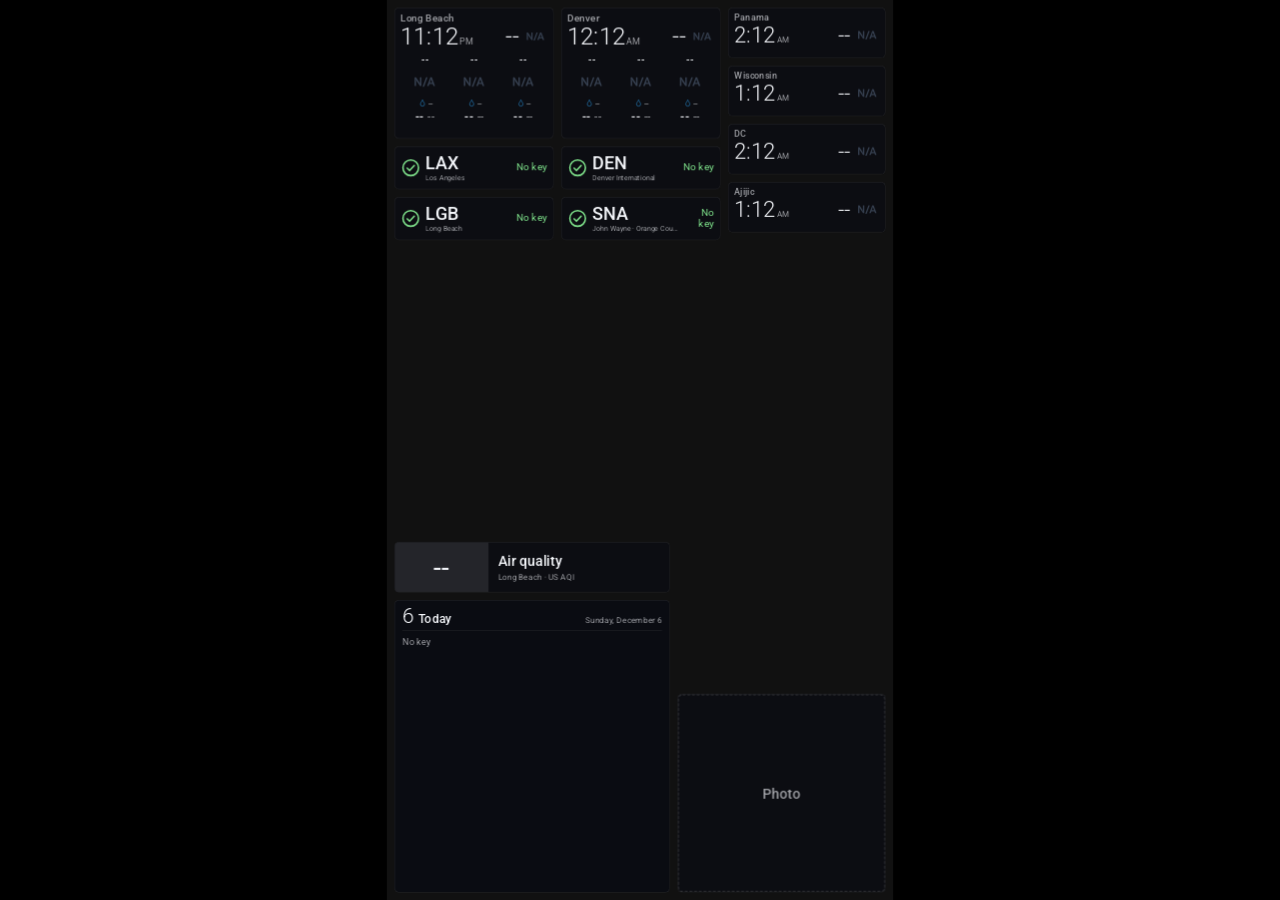
==== dashboard/index.html @ 673fd47d "dashboard: deploy JMR-92-calendar@f60d515" ====
<!doctype html>
<html lang="en">
<head>
  <meta charset="utf-8">
  <meta name="viewport" content="width=device-width, initial-scale=1">
  <title>Home Dashboard</title>
  <link rel="preconnect" href="https://fonts.googleapis.com">
  <link rel="preconnect" href="https://fonts.gstatic.com" crossorigin>
  <link rel="stylesheet" href="https://fonts.googleapis.com/css2?family=Roboto:wght@300;400;500;700&display=swap">
  <link rel="stylesheet" href="css/dashboard.css">
</head>
<body>
  <!-- Fixed 1080x1920 canvas; stage.js scales it to fit whatever window it's in. -->
  <div id="stage">
    <iframe id="windy" title="Windy weather map" loading="eager"></iframe>

    <section class="card city-lg" id="city-longbeach" style="--x:16px; --y:16px">
      <div class="placeholder">Long Beach<br><small>time · weather · 3-day</small></div>
    </section>
    <section class="card city-lg" id="city-denver" style="--x:372px; --y:16px">
      <div class="placeholder">Denver<br><small>time · weather · 3-day</small></div>
    </section>

    <section class="card airport" id="airport-lax" style="--x:16px;  --y:312px"><div class="placeholder">LAX</div></section>
    <section class="card airport" id="airport-den" style="--x:372px; --y:312px"><div class="placeholder">DEN</div></section>
    <section class="card airport" id="airport-lgb" style="--x:16px;  --y:420px"><div class="placeholder">LGB</div></section>
    <section class="card airport" id="airport-sna" style="--x:372px; --y:420px"><div class="placeholder">SNA</div></section>

    <section class="card city-sm" id="city-panama"    style="--x:728px; --y:16px"><div class="placeholder">Panama</div></section>
    <section class="card city-sm" id="city-wisconsin" style="--x:728px; --y:140px"><div class="placeholder">Wisconsin</div></section>
    <section class="card city-sm" id="city-dc"        style="--x:728px; --y:264px"><div class="placeholder">DC</div></section>
    <section class="card city-sm" id="city-ajijic"    style="--x:728px; --y:388px"><div class="placeholder">Ajijic</div></section>

    <section class="card aqi" id="aqi" style="--x:16px; --y:1156px">
      <div class="placeholder">Air quality</div>
    </section>
    <section class="card calendar" id="calendar" style="--x:16px; --y:1280px">
      <div class="placeholder">Calendar — today</div>
    </section>
    <section class="card photo" id="photo" style="--x:620px; --y:1480px">
      <div class="placeholder">Photo</div>
    </section>
  </div>

  <script src="js/config.js"></script>
  <script src="js/stage.js"></script>
  <script src="js/weather.js"></script>
  <script src="js/backend.js"></script>
  <script src="js/airports.js"></script>
  <script src="js/calendar.js"></script>
  <script src="js/reload.js"></script>
</body>
</html>
---- dashboard/css/dashboard.css ----
:root {
  --stage-w: 1080px;
  --stage-h: 1920px;
  --gap: 16px;

  --card-bg: rgba(10, 12, 20, 0.62);
  --card-border: rgba(255, 255, 255, 0.10);
  --card-radius: 10px;
  --text: #f4f6fa;
  --text-dim: rgba(244, 246, 250, 0.62);
}

* { box-sizing: border-box; }

html, body {
  margin: 0;
  height: 100%;
  overflow: hidden;
  background: #000;
  color: var(--text);
  font-family: Roboto, "Segoe UI", system-ui, sans-serif;
  cursor: none; /* kiosk: no mouse pointer on the TV */
}

/* The design canvas. Always 1080x1920; stage.js sets --scale and centres it. */
#stage {
  position: absolute;
  left: 50%;
  top: 50%;
  width: var(--stage-w);
  height: var(--stage-h);
  transform: translate(-50%, -50%) scale(var(--scale, 1));
  overflow: hidden;
  background: #111;
}

#windy {
  position: absolute;
  inset: 0;
  width: 100%;
  height: 100%;
  border: 0;
}

/* Cards float over the map. Position comes from --x/--y on each element. */
.card {
  position: absolute;
  left: var(--x);
  top: var(--y);
  background: var(--card-bg);
  border: 1px solid var(--card-border);
  border-radius: var(--card-radius);
  backdrop-filter: blur(3px);
  overflow: hidden;
}

.city-lg     { width: 340px; height: 280px; }
.airport     { width: 340px; height: 92px; }
.city-sm     { width: 336px; height: 108px; }
.aqi         { width: 588px; height: 108px; }
.calendar    { width: 588px; height: 624px; }
.photo       { width: 444px; height: 424px; }

.stale { opacity: 0.45; }

.icon { display: block; }

/* --- City cards ---------------------------------------------------------- */
.city { padding: 8px 12px; }
.city .name { font-size: 22px; font-weight: 500; color: var(--text-dim); }
.city .now { display: flex; align-items: center; gap: 6px; }
.city .clock { font-weight: 300; white-space: nowrap; }
.city .ampm { font-weight: 400; margin-left: 3px; color: var(--text-dim); }
.city .temp { font-weight: 300; margin-left: auto; }

.city-lg .clock { font-size: 51px; line-height: 1.1; }
.city-lg .ampm  { font-size: 20px; }
.city-lg .temp  { font-size: 51px; line-height: 1.1; }
.city-lg .wx    { width: 68px; height: 68px; margin: -6px -8px -6px -6px; }

.forecast { display: flex; justify-content: space-between; margin-top: 10px; }
.day { flex: 1; display: flex; flex-direction: column; align-items: center; }
.dname { font-size: 22px; font-weight: 500; }
.dicon { width: 80px; height: 80px; margin: -6px 0; }
.pop  { display: flex; align-items: center; font-size: 19px; color: var(--text-dim); }
.mini { width: 28px; height: 28px; margin: -4px -2px; }
.hilo { font-size: 26px; margin-top: 2px; }
.hilo .hi { font-weight: 500; margin-right: 8px; }
.hilo .lo { color: var(--text-dim); }

.city-sm .name  { font-size: 20px; }
.city-sm .clock { font-size: 46px; line-height: 1.1; }
.city-sm .ampm  { font-size: 18px; }
.city-sm .temp  { font-size: 46px; line-height: 1.1; }
.city-sm .wx    { width: 72px; height: 72px; margin: -10px -10px -10px -6px; }

/* --- Airports ----------------------------------------------------------- */
.airport-card { display: flex; align-items: center; gap: 12px; padding: 0 14px; --ap-color: #7ee08a; }
.airport-card[data-status="delay"]  { --ap-color: #ffd54f; }
.airport-card[data-status="gdp"]    { --ap-color: #ffa726; }
.airport-card[data-status="stop"],
.airport-card[data-status="closed"] { --ap-color: #ff5252; }
.ap-glyph svg {
  width: 40px; height: 40px; display: block;
  fill: none; stroke: var(--ap-color); stroke-width: 2; stroke-linecap: round; stroke-linejoin: round;
}
.ap-id { min-width: 0; }
.ap-code { font-size: 38px; font-weight: 500; line-height: 1; }
.ap-name { font-size: 15px; color: var(--text-dim); white-space: nowrap; overflow: hidden; text-overflow: ellipsis; margin-top: 4px; }
.ap-status { margin-left: auto; text-align: right; min-width: 0; max-width: 170px; }
.ap-headline { font-size: 21px; color: var(--ap-color); line-height: 1.15; }
.airport-card[data-status="ok"] .ap-headline { color: var(--text-dim); white-space: nowrap; }
.ap-detail {
  font-size: 15px; color: var(--text-dim); line-height: 1.2; margin-top: 2px;
  display: -webkit-box; -webkit-line-clamp: 2; -webkit-box-orient: vertical; overflow: hidden;
}

/* --- Calendar ------------------------------------------------------------ */
.cal { padding: 12px 16px; background: rgba(10, 12, 20, 0.78); }
.cal-head { display: flex; align-items: baseline; gap: 10px; padding-bottom: 8px; border-bottom: 1px solid var(--card-border); }
.cal-date { font-size: 44px; font-weight: 300; line-height: 1; }
.cal-day { font-size: 26px; font-weight: 500; }
.cal-weekday { font-size: 18px; color: var(--text-dim); margin-left: auto; }
.cal-list { margin-top: 6px; }
.cal-row {
  display: grid; grid-template-columns: 104px 32px 1fr; align-items: center; column-gap: 8px;
  padding: 5px 8px 5px 12px; margin-top: 4px;
  border-left: 5px solid var(--c); border-radius: 3px;
}
.cal-row.ongoing { background: rgba(255, 255, 255, 0.09); }
.cal-time { display: flex; flex-direction: column; line-height: 1.15; }
.cal-time b { font-size: 19px; font-weight: 500; }
.cal-time span { font-size: 15px; color: var(--text-dim); }
.cal-icon svg { width: 26px; height: 26px; display: block; fill: var(--text); opacity: 0.85; }
.cal-title {
  font-size: 21px; font-weight: 500; line-height: 1.2;
  display: -webkit-box; -webkit-line-clamp: 2; -webkit-box-orient: vertical; overflow: hidden;
}
.cal-sep { margin: 12px 0 2px; font-size: 17px; font-weight: 500; color: var(--text-dim); text-transform: uppercase; letter-spacing: 0.04em; }
.cal-empty { margin-top: 12px; font-size: 20px; color: var(--text-dim); }

/* --- Air quality --------------------------------------------------------- */
.aqi { display: flex; align-items: stretch; }
.aqi-value {
  width: 200px;
  display: flex; align-items: center; justify-content: center;
  font-size: 60px; font-weight: 400;
  background: rgba(255, 255, 255, 0.1);
}
.aqi-text { padding: 14px 20px; display: flex; flex-direction: column; justify-content: center; }
.aqi-cat { font-size: 30px; font-weight: 500; }
.aqi-sub { font-size: 18px; color: var(--text-dim); margin-top: 4px; }

/* Scaffold only — replaced by real widgets in later tickets. */
.placeholder {
  display: flex;
  flex-direction: column;
  align-items: center;
  justify-content: center;
  height: 100%;
  text-align: center;
  font-size: 30px;
  font-weight: 500;
  color: var(--text-dim);
  border: 2px dashed rgba(255, 255, 255, 0.18);
  border-radius: var(--card-radius);
}
.placeholder small { font-size: 20px; font-weight: 400; }
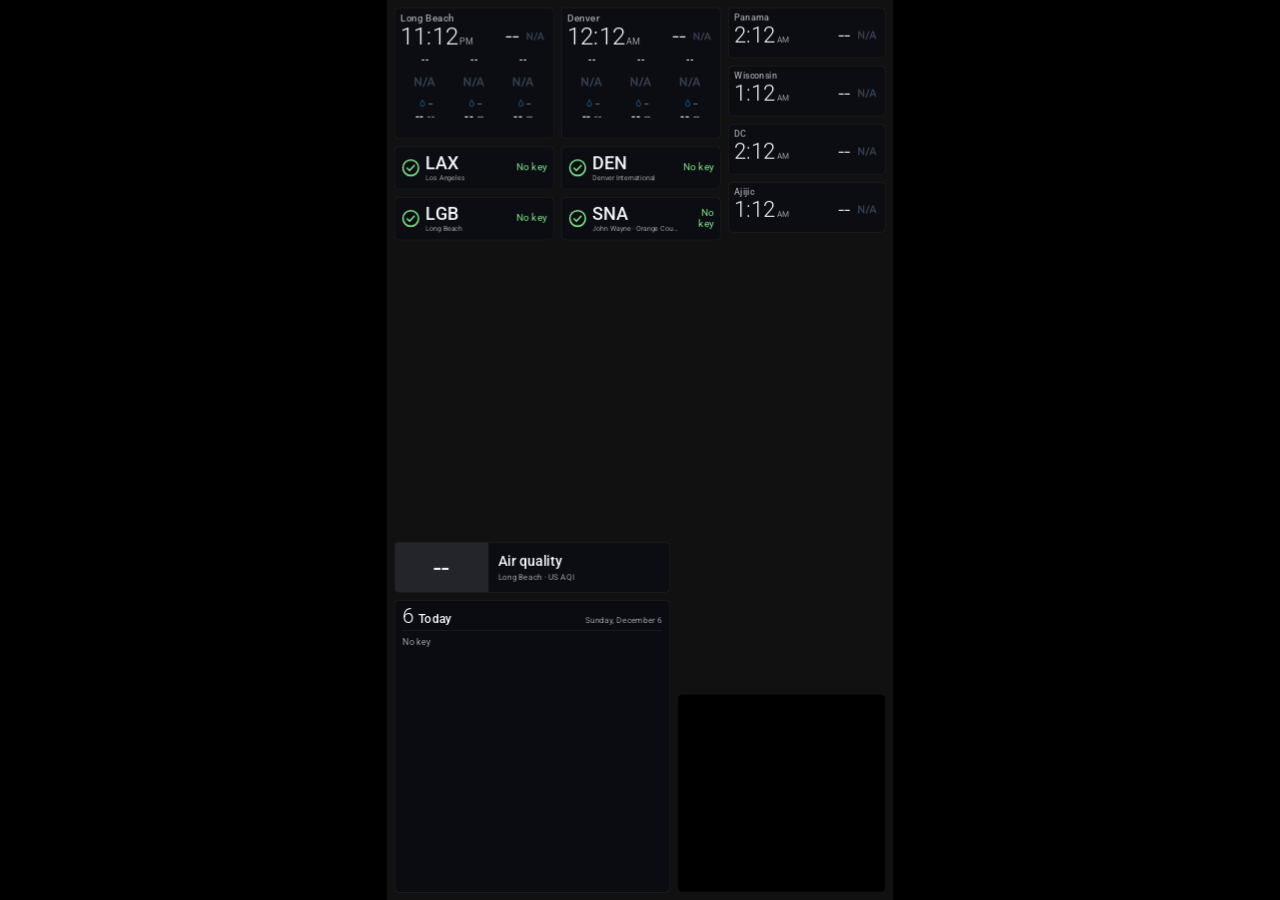
==== commit 17678de0: "dashboard: deploy JMR-93-photos@1dd05a3" ====
--- a/dashboard/index.html
+++ b/dashboard/index.html
@@ -48,6 +48,7 @@
   <script src="js/backend.js"></script>
   <script src="js/airports.js"></script>
   <script src="js/calendar.js"></script>
+  <script src="js/photos.js"></script>
   <script src="js/reload.js"></script>
 </body>
 </html>
--- a/dashboard/css/dashboard.css
+++ b/dashboard/css/dashboard.css
@@ -100,6 +100,7 @@
 .airport-card[data-status="gdp"]    { --ap-color: #ffa726; }
 .airport-card[data-status="stop"],
 .airport-card[data-status="closed"] { --ap-color: #ff5252; }
+.airport-card[data-status="unknown"] { --ap-color: #9e9e9e; }
 .ap-glyph svg {
   width: 40px; height: 40px; display: block;
   fill: none; stroke: var(--ap-color); stroke-width: 2; stroke-linecap: round; stroke-linejoin: round;
@@ -139,6 +140,21 @@
 .cal-sep { margin: 12px 0 2px; font-size: 17px; font-weight: 500; color: var(--text-dim); text-transform: uppercase; letter-spacing: 0.04em; }
 .cal-empty { margin-top: 12px; font-size: 20px; color: var(--text-dim); }
 
+/* --- Photo --------------------------------------------------------------- */
+.photo-card { background: #000; }
+.photo-layer { position: absolute; inset: 0; opacity: 0; transition: opacity 1.5s ease; }
+.photo-layer.shown { opacity: 1; }
+.photo-blur {
+  position: absolute; inset: -20px; width: calc(100% + 40px); height: calc(100% + 40px);
+  object-fit: cover; filter: blur(18px) brightness(0.55);
+}
+.photo-main { position: absolute; inset: 0; width: 100%; height: 100%; object-fit: contain; }
+.photo-caption {
+  position: absolute; right: 10px; bottom: 8px; max-width: calc(100% - 20px);
+  white-space: nowrap; overflow: hidden; text-overflow: ellipsis;
+  font-size: 16px; color: rgba(255, 255, 255, 0.85); text-shadow: 0 1px 3px rgba(0, 0, 0, 0.9);
+}
+
 /* --- Air quality --------------------------------------------------------- */
 .aqi { display: flex; align-items: stretch; }
 .aqi-value {
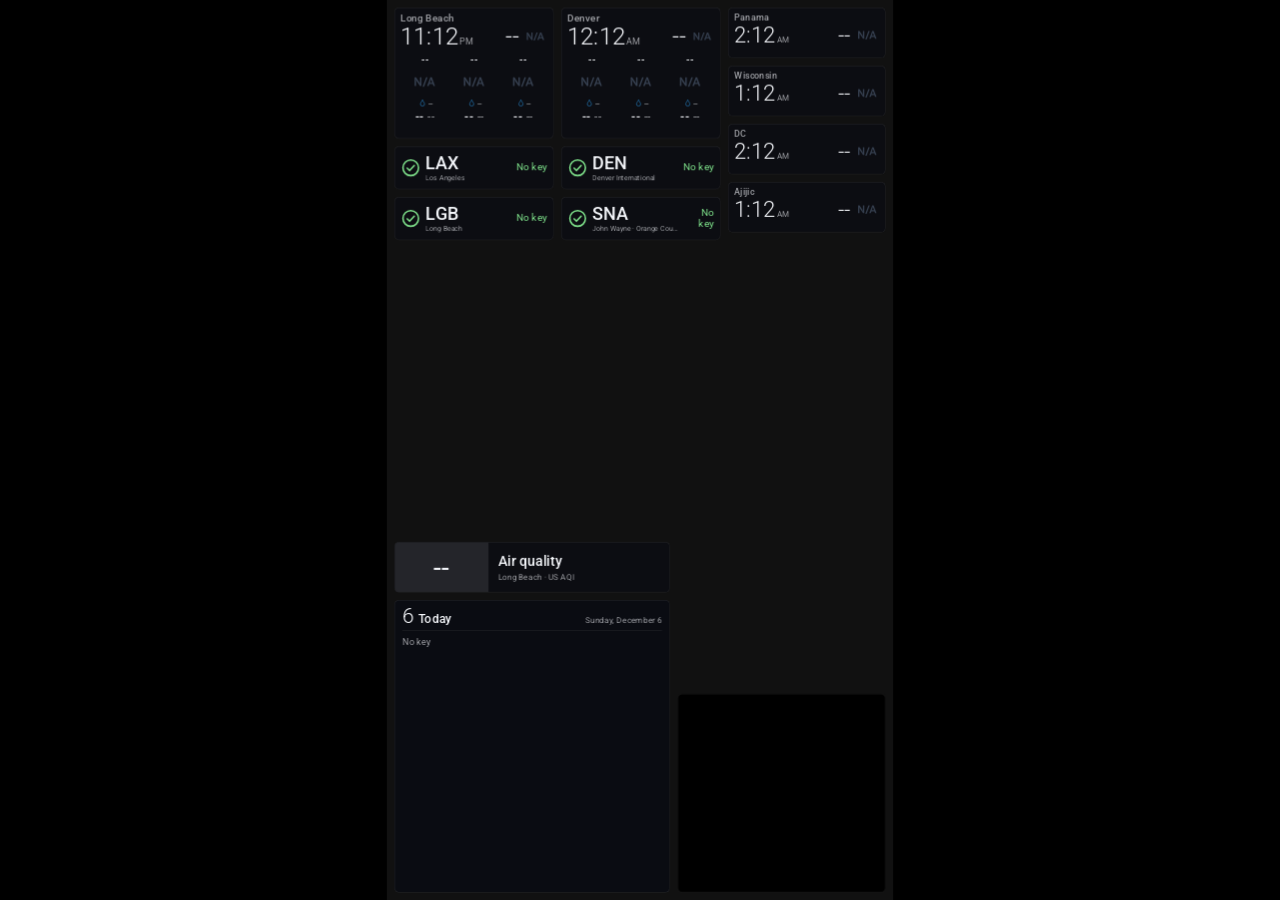
==== commit 4f6d44ee: "dashboard: deploy JMR-93-photos@1768054" ====
--- a/dashboard/index.html
+++ b/dashboard/index.html
@@ -7,7 +7,7 @@
   <link rel="preconnect" href="https://fonts.googleapis.com">
   <link rel="preconnect" href="https://fonts.gstatic.com" crossorigin>
   <link rel="stylesheet" href="https://fonts.googleapis.com/css2?family=Roboto:wght@300;400;500;700&display=swap">
-  <link rel="stylesheet" href="css/dashboard.css">
+  <link rel="stylesheet" href="css/dashboard.css?v=1768054-20260924204206">
 </head>
 <body>
   <!-- Fixed 1080x1920 canvas; stage.js scales it to fit whatever window it's in. -->
@@ -42,13 +42,13 @@
     </section>
   </div>
 
-  <script src="js/config.js"></script>
-  <script src="js/stage.js"></script>
-  <script src="js/weather.js"></script>
-  <script src="js/backend.js"></script>
-  <script src="js/airports.js"></script>
-  <script src="js/calendar.js"></script>
-  <script src="js/photos.js"></script>
-  <script src="js/reload.js"></script>
+  <script src="js/config.js?v=1768054-20260924204206"></script>
+  <script src="js/stage.js?v=1768054-20260924204206"></script>
+  <script src="js/weather.js?v=1768054-20260924204206"></script>
+  <script src="js/backend.js?v=1768054-20260924204206"></script>
+  <script src="js/airports.js?v=1768054-20260924204206"></script>
+  <script src="js/calendar.js?v=1768054-20260924204206"></script>
+  <script src="js/photos.js?v=1768054-20260924204206"></script>
+  <script src="js/reload.js?v=1768054-20260924204206"></script>
 </body>
 </html>
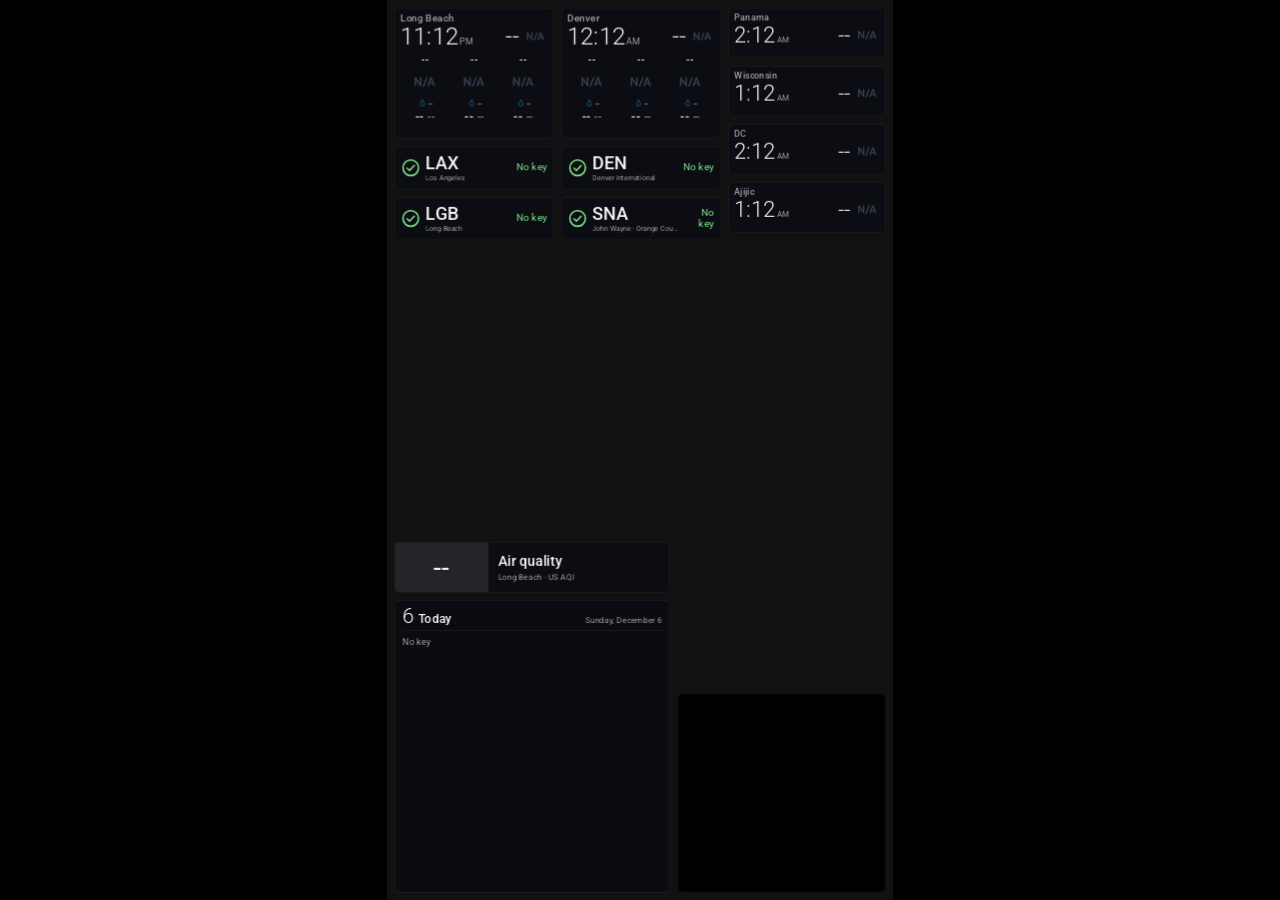
==== commit 219cb2b3: "dashboard: deploy JMR-93-photos@1768054" ====
--- a/dashboard/index.html
+++ b/dashboard/index.html
@@ -7,7 +7,7 @@
   <link rel="preconnect" href="https://fonts.googleapis.com">
   <link rel="preconnect" href="https://fonts.gstatic.com" crossorigin>
   <link rel="stylesheet" href="https://fonts.googleapis.com/css2?family=Roboto:wght@300;400;500;700&display=swap">
-  <link rel="stylesheet" href="css/dashboard.css?v=1768054-20260924204206">
+  <link rel="stylesheet" href="css/dashboard.css?v=1768054-20260924204315">
 </head>
 <body>
   <!-- Fixed 1080x1920 canvas; stage.js scales it to fit whatever window it's in. -->
@@ -42,13 +42,13 @@
     </section>
   </div>
 
-  <script src="js/config.js?v=1768054-20260924204206"></script>
-  <script src="js/stage.js?v=1768054-20260924204206"></script>
-  <script src="js/weather.js?v=1768054-20260924204206"></script>
-  <script src="js/backend.js?v=1768054-20260924204206"></script>
-  <script src="js/airports.js?v=1768054-20260924204206"></script>
-  <script src="js/calendar.js?v=1768054-20260924204206"></script>
-  <script src="js/photos.js?v=1768054-20260924204206"></script>
-  <script src="js/reload.js?v=1768054-20260924204206"></script>
+  <script src="js/config.js?v=1768054-20260924204315"></script>
+  <script src="js/stage.js?v=1768054-20260924204315"></script>
+  <script src="js/weather.js?v=1768054-20260924204315"></script>
+  <script src="js/backend.js?v=1768054-20260924204315"></script>
+  <script src="js/airports.js?v=1768054-20260924204315"></script>
+  <script src="js/calendar.js?v=1768054-20260924204315"></script>
+  <script src="js/photos.js?v=1768054-20260924204315"></script>
+  <script src="js/reload.js?v=1768054-20260924204315"></script>
 </body>
 </html>
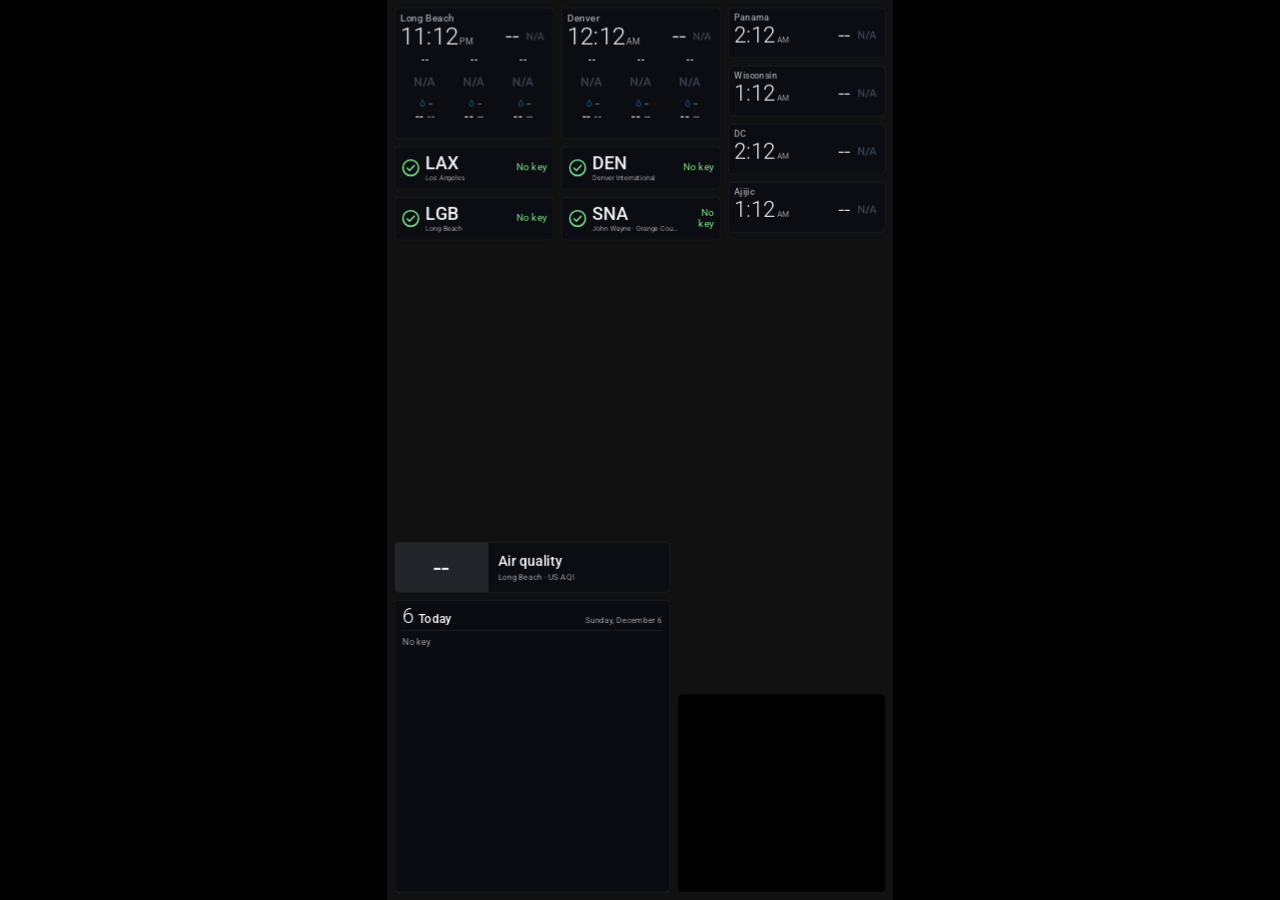
==== commit 27c18f21: "dashboard: deploy main@2f4486a" ====
--- a/dashboard/index.html
+++ b/dashboard/index.html
@@ -7,7 +7,7 @@
   <link rel="preconnect" href="https://fonts.googleapis.com">
   <link rel="preconnect" href="https://fonts.gstatic.com" crossorigin>
   <link rel="stylesheet" href="https://fonts.googleapis.com/css2?family=Roboto:wght@300;400;500;700&display=swap">
-  <link rel="stylesheet" href="css/dashboard.css?v=1768054-20260924204315">
+  <link rel="stylesheet" href="css/dashboard.css?v=2f4486a-20260924204518">
 </head>
 <body>
   <!-- Fixed 1080x1920 canvas; stage.js scales it to fit whatever window it's in. -->
@@ -42,13 +42,13 @@
     </section>
   </div>
 
-  <script src="js/config.js?v=1768054-20260924204315"></script>
-  <script src="js/stage.js?v=1768054-20260924204315"></script>
-  <script src="js/weather.js?v=1768054-20260924204315"></script>
-  <script src="js/backend.js?v=1768054-20260924204315"></script>
-  <script src="js/airports.js?v=1768054-20260924204315"></script>
-  <script src="js/calendar.js?v=1768054-20260924204315"></script>
-  <script src="js/photos.js?v=1768054-20260924204315"></script>
-  <script src="js/reload.js?v=1768054-20260924204315"></script>
+  <script src="js/config.js?v=2f4486a-20260924204518"></script>
+  <script src="js/stage.js?v=2f4486a-20260924204518"></script>
+  <script src="js/weather.js?v=2f4486a-20260924204518"></script>
+  <script src="js/backend.js?v=2f4486a-20260924204518"></script>
+  <script src="js/airports.js?v=2f4486a-20260924204518"></script>
+  <script src="js/calendar.js?v=2f4486a-20260924204518"></script>
+  <script src="js/photos.js?v=2f4486a-20260924204518"></script>
+  <script src="js/reload.js?v=2f4486a-20260924204518"></script>
 </body>
 </html>
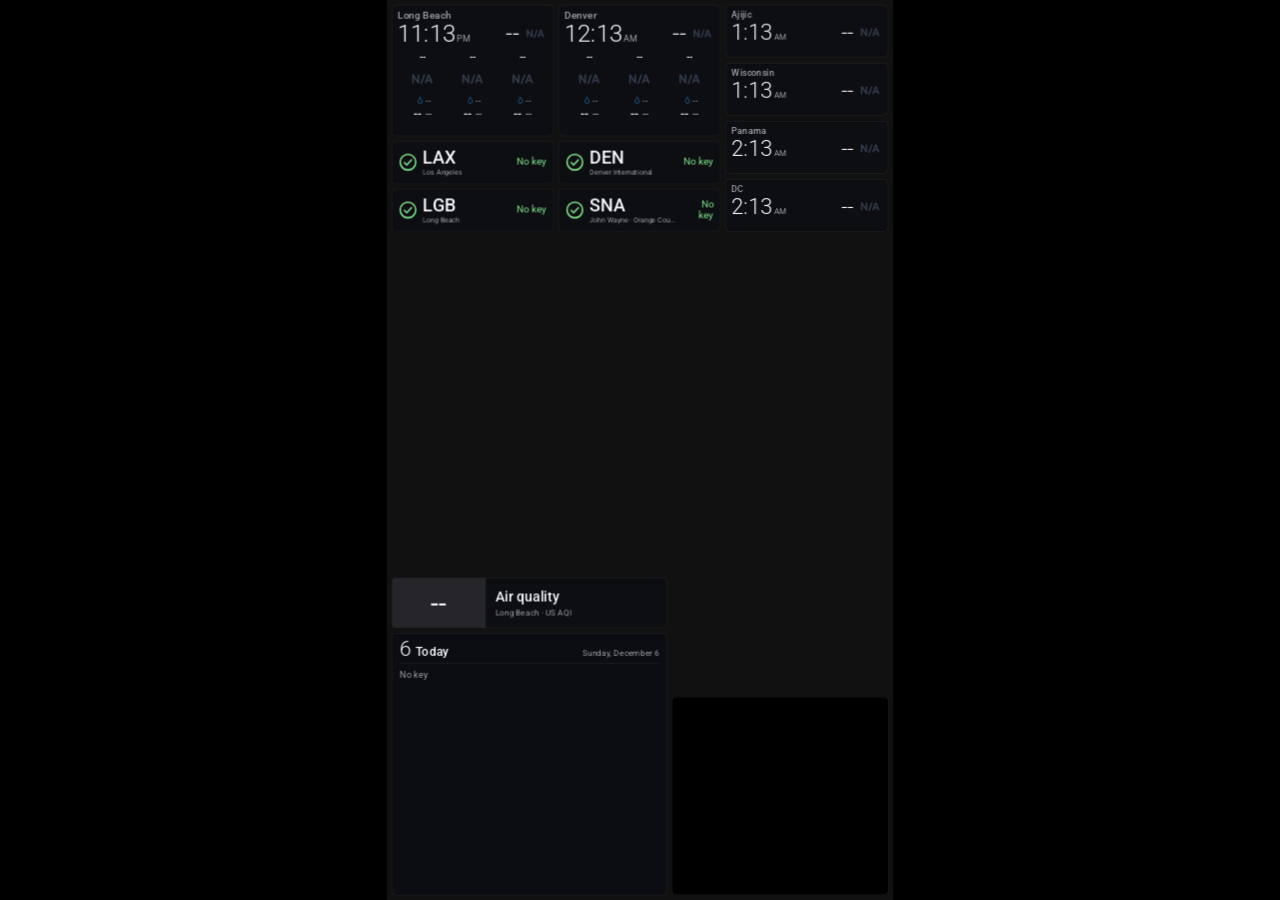
==== commit 0e4c3eca: "dashboard: deploy JMR-95-alerts-layout@fb20df4" ====
--- a/dashboard/index.html
+++ b/dashboard/index.html
@@ -7,48 +7,45 @@
   <link rel="preconnect" href="https://fonts.googleapis.com">
   <link rel="preconnect" href="https://fonts.gstatic.com" crossorigin>
   <link rel="stylesheet" href="https://fonts.googleapis.com/css2?family=Roboto:wght@300;400;500;700&display=swap">
-  <link rel="stylesheet" href="css/dashboard.css?v=2f4486a-20260924204518">
+  <link rel="stylesheet" href="css/dashboard.css?v=fb20df4-20260924220357">
 </head>
 <body>
   <!-- Fixed 1080x1920 canvas; stage.js scales it to fit whatever window it's in. -->
   <div id="stage">
     <iframe id="windy" title="Windy weather map" loading="eager"></iframe>
 
-    <section class="card city-lg" id="city-longbeach" style="--x:16px; --y:16px">
-      <div class="placeholder">Long Beach<br><small>time · weather · 3-day</small></div>
-    </section>
-    <section class="card city-lg" id="city-denver" style="--x:372px; --y:16px">
-      <div class="placeholder">Denver<br><small>time · weather · 3-day</small></div>
-    </section>
+    <!-- Layout: 10px margins and gaps. Columns x=10/366 (346 wide) and x=722 (348 wide).
+         Small cities fill 10..494 to line up with the airports' bottom edge; weather.js
+         orders them by local time. Alert cards stay invisible until there's an alert. -->
+    <section class="card city-lg" id="city-longbeach" style="--x:10px;  --y:10px"></section>
+    <section class="card city-lg" id="city-denver"    style="--x:366px; --y:10px"></section>
 
-    <section class="card airport" id="airport-lax" style="--x:16px;  --y:312px"><div class="placeholder">LAX</div></section>
-    <section class="card airport" id="airport-den" style="--x:372px; --y:312px"><div class="placeholder">DEN</div></section>
-    <section class="card airport" id="airport-lgb" style="--x:16px;  --y:420px"><div class="placeholder">LGB</div></section>
-    <section class="card airport" id="airport-sna" style="--x:372px; --y:420px"><div class="placeholder">SNA</div></section>
+    <section class="card airport" id="airport-lax" style="--x:10px;  --y:300px"></section>
+    <section class="card airport" id="airport-den" style="--x:366px; --y:300px"></section>
+    <section class="card airport" id="airport-lgb" style="--x:10px;  --y:402px"></section>
+    <section class="card airport" id="airport-sna" style="--x:366px; --y:402px"></section>
 
-    <section class="card city-sm" id="city-panama"    style="--x:728px; --y:16px"><div class="placeholder">Panama</div></section>
-    <section class="card city-sm" id="city-wisconsin" style="--x:728px; --y:140px"><div class="placeholder">Wisconsin</div></section>
-    <section class="card city-sm" id="city-dc"        style="--x:728px; --y:264px"><div class="placeholder">DC</div></section>
-    <section class="card city-sm" id="city-ajijic"    style="--x:728px; --y:388px"><div class="placeholder">Ajijic</div></section>
+    <section class="card alert" id="alert-longbeach" style="--x:10px;  --y:504px"></section>
+    <section class="card alert" id="alert-denver"    style="--x:366px; --y:504px"></section>
 
-    <section class="card aqi" id="aqi" style="--x:16px; --y:1156px">
-      <div class="placeholder">Air quality</div>
-    </section>
-    <section class="card calendar" id="calendar" style="--x:16px; --y:1280px">
-      <div class="placeholder">Calendar — today</div>
-    </section>
-    <section class="card photo" id="photo" style="--x:620px; --y:1480px">
-      <div class="placeholder">Photo</div>
-    </section>
+    <section class="card city-sm" id="city-panama"    style="--x:722px; --y:10px"></section>
+    <section class="card city-sm" id="city-wisconsin" style="--x:722px; --y:134px"></section>
+    <section class="card city-sm" id="city-dc"        style="--x:722px; --y:258px"></section>
+    <section class="card city-sm" id="city-ajijic"    style="--x:722px; --y:382px"></section>
+
+    <section class="card aqi"      id="aqi"      style="--x:10px;  --y:1232px"></section>
+    <section class="card calendar" id="calendar" style="--x:10px;  --y:1350px"></section>
+    <section class="card photo"    id="photo"    style="--x:608px; --y:1486px"></section>
   </div>
 
-  <script src="js/config.js?v=2f4486a-20260924204518"></script>
-  <script src="js/stage.js?v=2f4486a-20260924204518"></script>
-  <script src="js/weather.js?v=2f4486a-20260924204518"></script>
-  <script src="js/backend.js?v=2f4486a-20260924204518"></script>
-  <script src="js/airports.js?v=2f4486a-20260924204518"></script>
-  <script src="js/calendar.js?v=2f4486a-20260924204518"></script>
-  <script src="js/photos.js?v=2f4486a-20260924204518"></script>
-  <script src="js/reload.js?v=2f4486a-20260924204518"></script>
+  <script src="js/config.js?v=fb20df4-20260924220357"></script>
+  <script src="js/stage.js?v=fb20df4-20260924220357"></script>
+  <script src="js/weather.js?v=fb20df4-20260924220357"></script>
+  <script src="js/backend.js?v=fb20df4-20260924220357"></script>
+  <script src="js/airports.js?v=fb20df4-20260924220357"></script>
+  <script src="js/alerts.js?v=fb20df4-20260924220357"></script>
+  <script src="js/calendar.js?v=fb20df4-20260924220357"></script>
+  <script src="js/photos.js?v=fb20df4-20260924220357"></script>
+  <script src="js/reload.js?v=fb20df4-20260924220357"></script>
 </body>
 </html>
--- a/dashboard/css/dashboard.css
+++ b/dashboard/css/dashboard.css
@@ -3,7 +3,7 @@
   --stage-h: 1920px;
   --gap: 16px;
 
-  --card-bg: rgba(10, 12, 20, 0.62);
+  --card-bg: rgba(10, 12, 20, 0.45);
   --card-border: rgba(255, 255, 255, 0.10);
   --card-radius: 10px;
   --text: #f4f6fa;
@@ -54,12 +54,13 @@
   overflow: hidden;
 }
 
-.city-lg     { width: 340px; height: 280px; }
-.airport     { width: 340px; height: 92px; }
-.city-sm     { width: 336px; height: 108px; }
+.city-lg     { width: 346px; height: 280px; }
+.airport     { width: 346px; height: 92px; }
+.alert       { width: 346px; height: 110px; }
+.city-sm     { width: 348px; height: 112px; }
 .aqi         { width: 588px; height: 108px; }
-.calendar    { width: 588px; height: 624px; }
-.photo       { width: 444px; height: 424px; }
+.calendar    { width: 588px; height: 560px; }
+.photo       { width: 462px; height: 424px; }
 
 .stale { opacity: 0.45; }
 
@@ -116,8 +117,18 @@
   display: -webkit-box; -webkit-line-clamp: 2; -webkit-box-orient: vertical; overflow: hidden;
 }
 
+/* --- Weather alerts (invisible until there's an alert) ------------------- */
+.alert-card { opacity: 0; transition: opacity 0.6s; padding: 10px 14px 10px 18px; border-left: 6px solid var(--al-color, #9e9e9e); }
+.alert-card.active { opacity: 1; }
+.al-where { font-size: 17px; color: var(--text-dim); }
+.al-event {
+  font-size: 28px; font-weight: 500; line-height: 1.15; color: var(--al-color);
+  white-space: nowrap; overflow: hidden; text-overflow: ellipsis;
+}
+.al-when { font-size: 18px; color: var(--text); margin-top: 2px; }
+
 /* --- Calendar ------------------------------------------------------------ */
-.cal { padding: 12px 16px; background: rgba(10, 12, 20, 0.78); }
+.cal { padding: 12px 16px; background: rgba(10, 12, 20, 0.6); }
 .cal-head { display: flex; align-items: baseline; gap: 10px; padding-bottom: 8px; border-bottom: 1px solid var(--card-border); }
 .cal-date { font-size: 44px; font-weight: 300; line-height: 1; }
 .cal-day { font-size: 26px; font-weight: 500; }
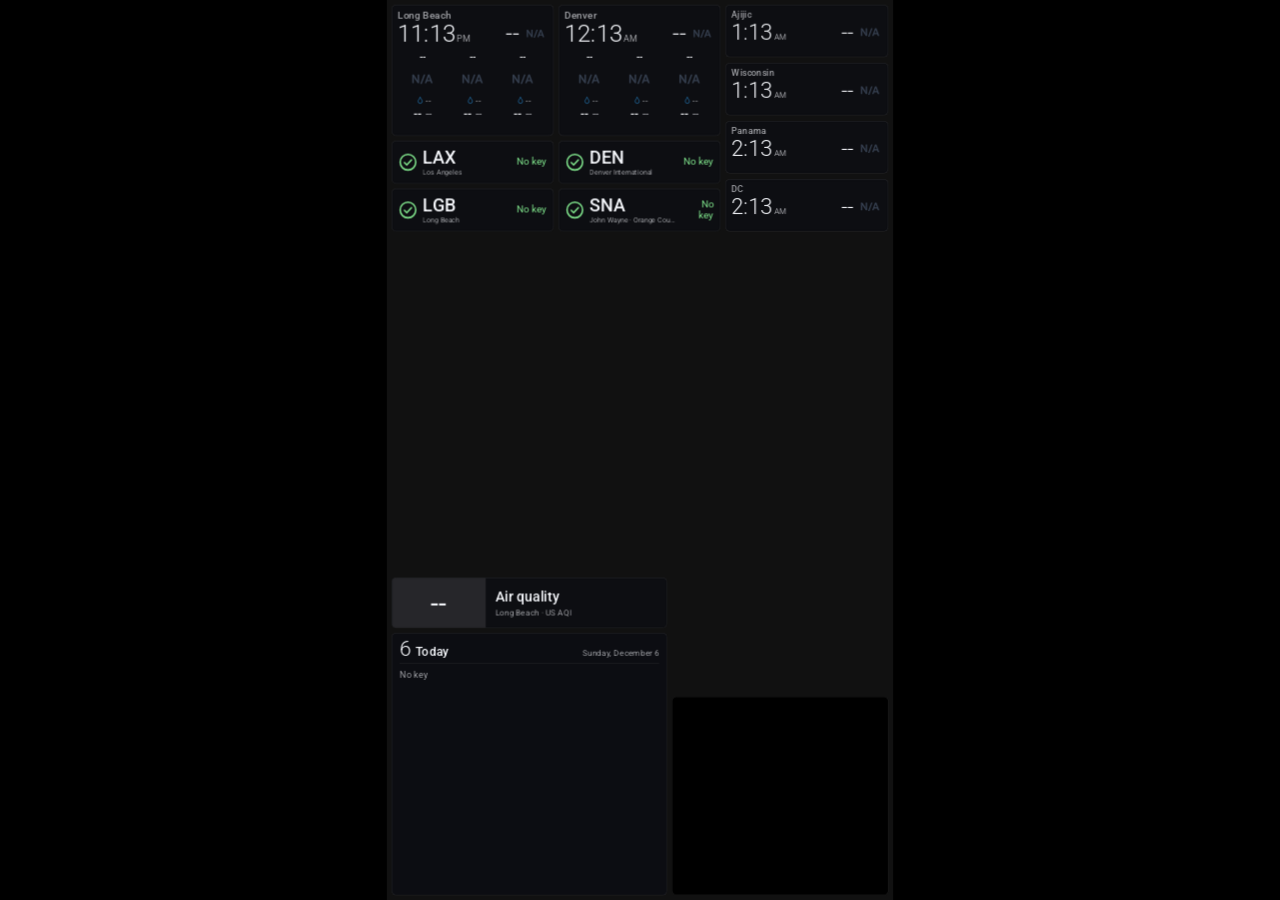
==== commit 92721be2: "dashboard: deploy JMR-95-alerts-layout@c39b83c" ====
--- a/dashboard/index.html
+++ b/dashboard/index.html
@@ -7,7 +7,7 @@
   <link rel="preconnect" href="https://fonts.googleapis.com">
   <link rel="preconnect" href="https://fonts.gstatic.com" crossorigin>
   <link rel="stylesheet" href="https://fonts.googleapis.com/css2?family=Roboto:wght@300;400;500;700&display=swap">
-  <link rel="stylesheet" href="css/dashboard.css?v=fb20df4-20260924220357">
+  <link rel="stylesheet" href="css/dashboard.css?v=c39b83c-20260924222005">
 </head>
 <body>
   <!-- Fixed 1080x1920 canvas; stage.js scales it to fit whatever window it's in. -->
@@ -38,14 +38,14 @@
     <section class="card photo"    id="photo"    style="--x:608px; --y:1486px"></section>
   </div>
 
-  <script src="js/config.js?v=fb20df4-20260924220357"></script>
-  <script src="js/stage.js?v=fb20df4-20260924220357"></script>
-  <script src="js/weather.js?v=fb20df4-20260924220357"></script>
-  <script src="js/backend.js?v=fb20df4-20260924220357"></script>
-  <script src="js/airports.js?v=fb20df4-20260924220357"></script>
-  <script src="js/alerts.js?v=fb20df4-20260924220357"></script>
-  <script src="js/calendar.js?v=fb20df4-20260924220357"></script>
-  <script src="js/photos.js?v=fb20df4-20260924220357"></script>
-  <script src="js/reload.js?v=fb20df4-20260924220357"></script>
+  <script src="js/config.js?v=c39b83c-20260924222005"></script>
+  <script src="js/stage.js?v=c39b83c-20260924222005"></script>
+  <script src="js/weather.js?v=c39b83c-20260924222005"></script>
+  <script src="js/backend.js?v=c39b83c-20260924222005"></script>
+  <script src="js/airports.js?v=c39b83c-20260924222005"></script>
+  <script src="js/alerts.js?v=c39b83c-20260924222005"></script>
+  <script src="js/calendar.js?v=c39b83c-20260924222005"></script>
+  <script src="js/photos.js?v=c39b83c-20260924222005"></script>
+  <script src="js/reload.js?v=c39b83c-20260924222005"></script>
 </body>
 </html>
--- a/dashboard/css/dashboard.css
+++ b/dashboard/css/dashboard.css
@@ -143,7 +143,8 @@
 .cal-time { display: flex; flex-direction: column; line-height: 1.15; }
 .cal-time b { font-size: 19px; font-weight: 500; }
 .cal-time span { font-size: 15px; color: var(--text-dim); }
-.cal-icon svg { width: 26px; height: 26px; display: block; fill: var(--text); opacity: 0.85; }
+.cal-icon svg { width: 26px; height: 26px; display: block; fill: var(--ic, var(--text)); opacity: 0.9; }
+.cal-icon img { width: 28px; height: 21px; display: block; border-radius: 2px; }
 .cal-title {
   font-size: 21px; font-weight: 500; line-height: 1.2;
   display: -webkit-box; -webkit-line-clamp: 2; -webkit-box-orient: vertical; overflow: hidden;
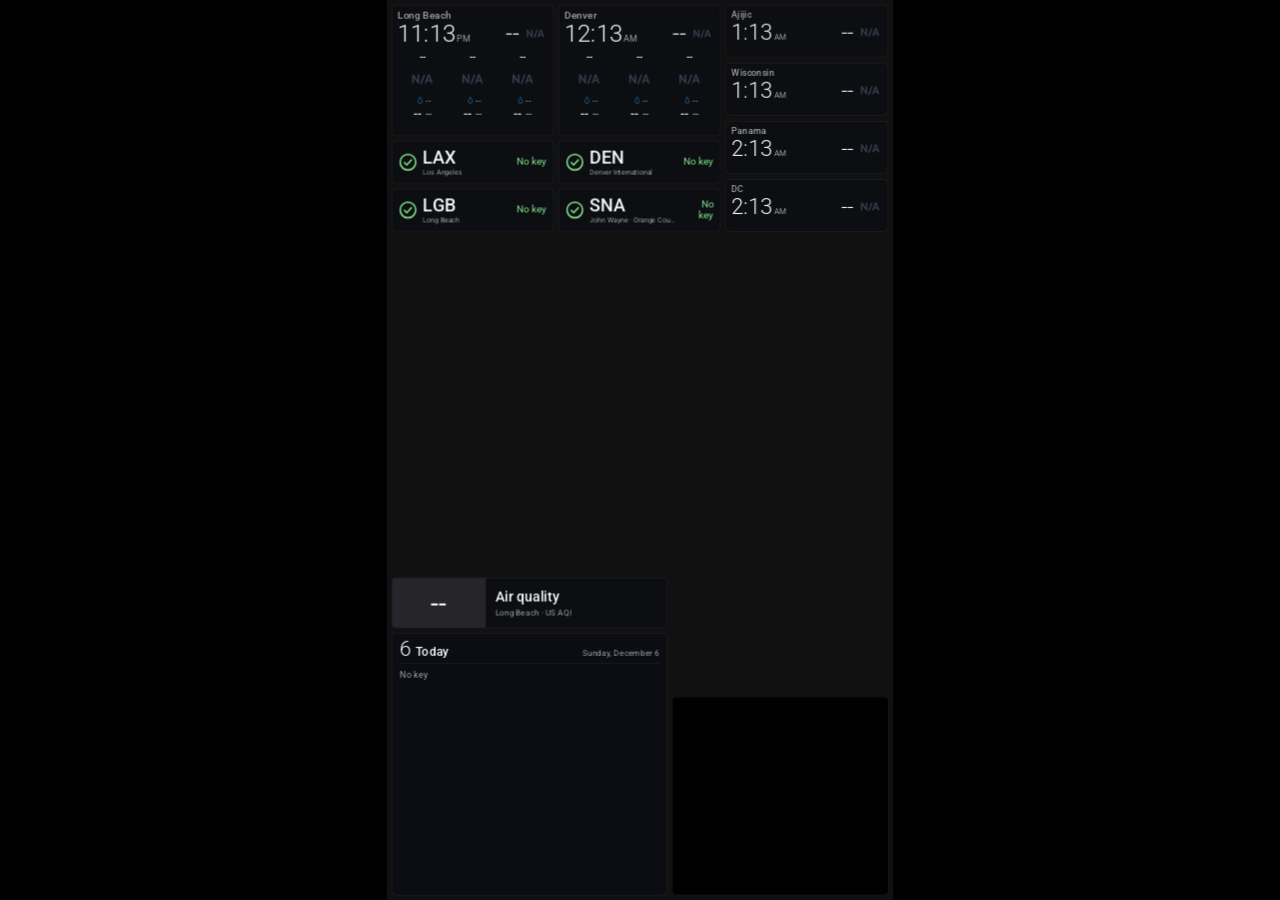
==== commit 2efaf3eb: "dashboard: deploy main@aaf3892" ====
--- a/dashboard/index.html
+++ b/dashboard/index.html
@@ -7,7 +7,7 @@
   <link rel="preconnect" href="https://fonts.googleapis.com">
   <link rel="preconnect" href="https://fonts.gstatic.com" crossorigin>
   <link rel="stylesheet" href="https://fonts.googleapis.com/css2?family=Roboto:wght@300;400;500;700&display=swap">
-  <link rel="stylesheet" href="css/dashboard.css?v=c39b83c-20260924222005">
+  <link rel="stylesheet" href="css/dashboard.css?v=aaf3892-20260924222225">
 </head>
 <body>
   <!-- Fixed 1080x1920 canvas; stage.js scales it to fit whatever window it's in. -->
@@ -38,14 +38,14 @@
     <section class="card photo"    id="photo"    style="--x:608px; --y:1486px"></section>
   </div>
 
-  <script src="js/config.js?v=c39b83c-20260924222005"></script>
-  <script src="js/stage.js?v=c39b83c-20260924222005"></script>
-  <script src="js/weather.js?v=c39b83c-20260924222005"></script>
-  <script src="js/backend.js?v=c39b83c-20260924222005"></script>
-  <script src="js/airports.js?v=c39b83c-20260924222005"></script>
-  <script src="js/alerts.js?v=c39b83c-20260924222005"></script>
-  <script src="js/calendar.js?v=c39b83c-20260924222005"></script>
-  <script src="js/photos.js?v=c39b83c-20260924222005"></script>
-  <script src="js/reload.js?v=c39b83c-20260924222005"></script>
+  <script src="js/config.js?v=aaf3892-20260924222225"></script>
+  <script src="js/stage.js?v=aaf3892-20260924222225"></script>
+  <script src="js/weather.js?v=aaf3892-20260924222225"></script>
+  <script src="js/backend.js?v=aaf3892-20260924222225"></script>
+  <script src="js/airports.js?v=aaf3892-20260924222225"></script>
+  <script src="js/alerts.js?v=aaf3892-20260924222225"></script>
+  <script src="js/calendar.js?v=aaf3892-20260924222225"></script>
+  <script src="js/photos.js?v=aaf3892-20260924222225"></script>
+  <script src="js/reload.js?v=aaf3892-20260924222225"></script>
 </body>
 </html>
